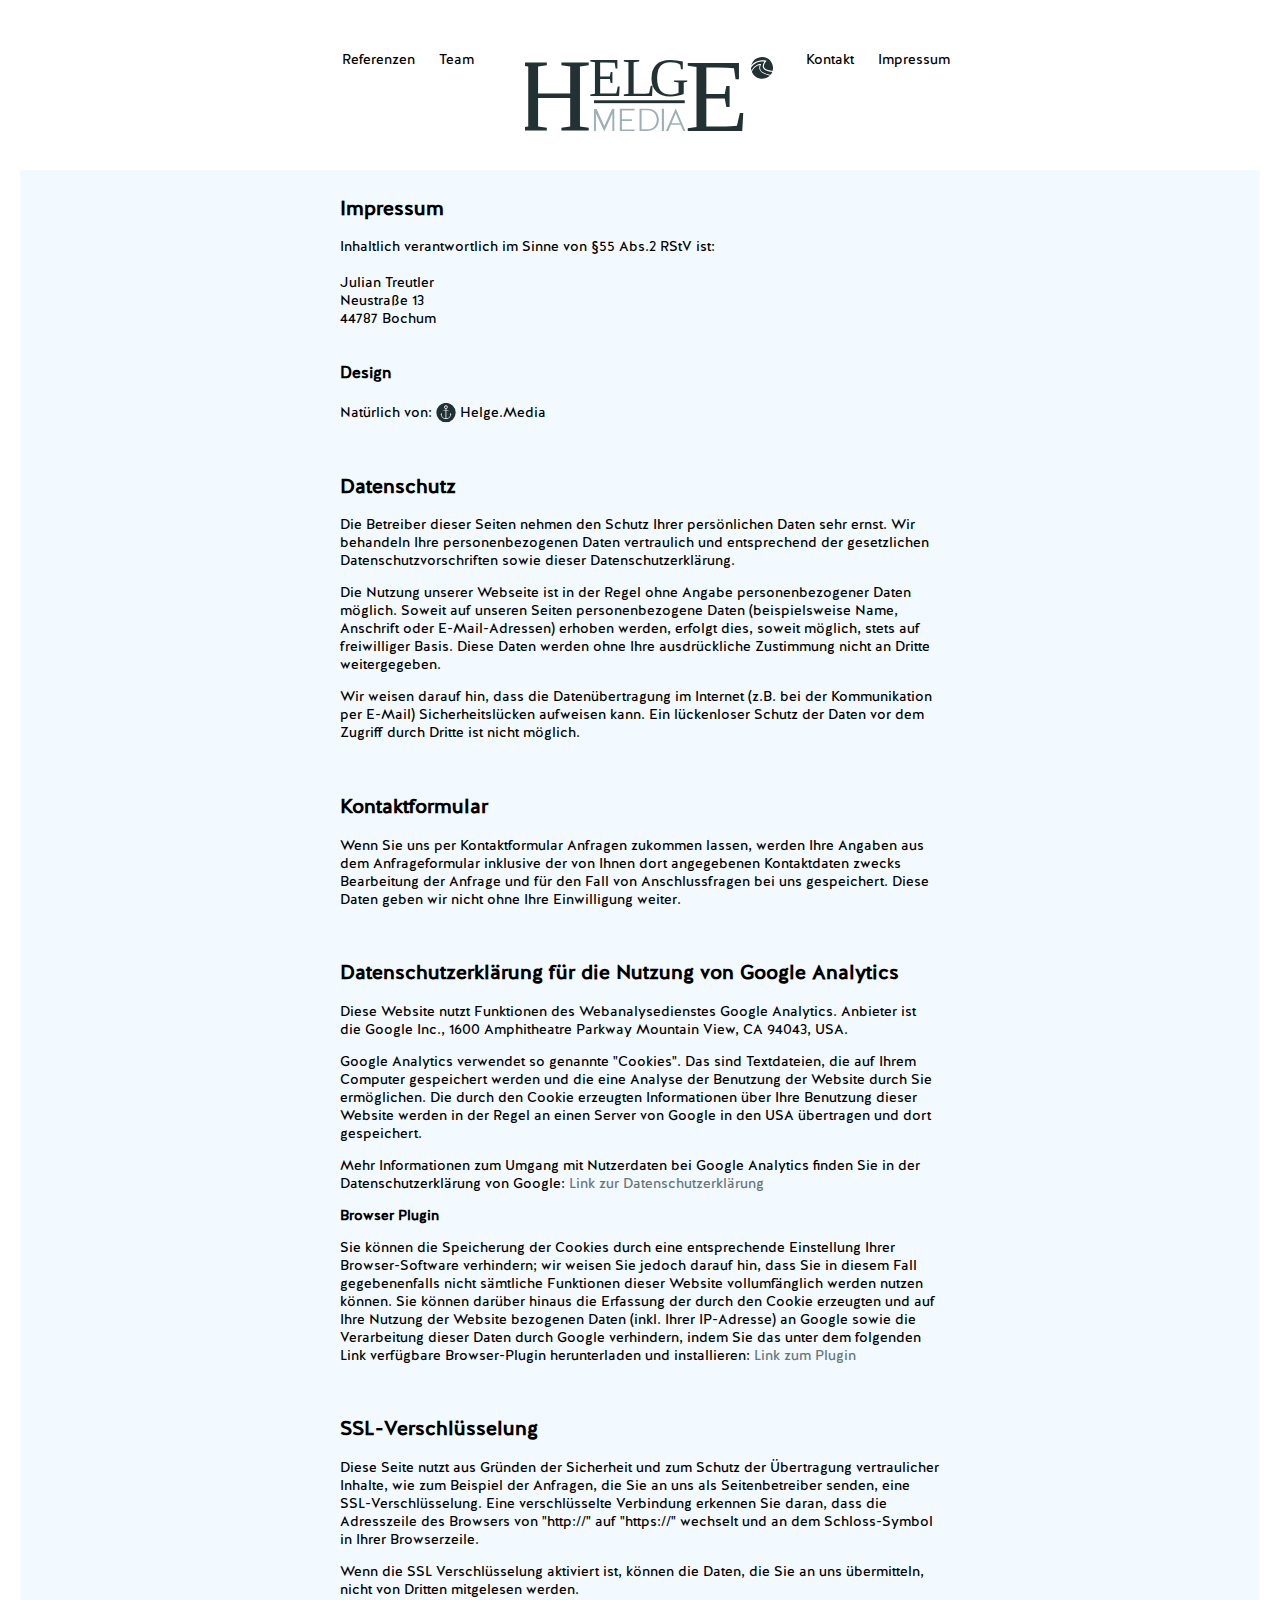
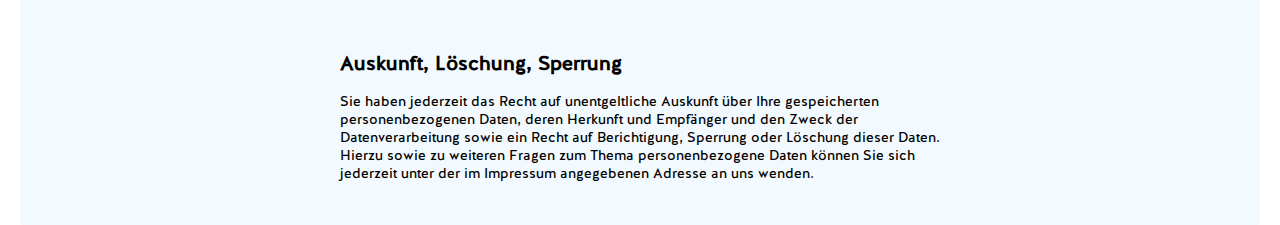
==== Impressum/index.html @ 06ab06ff "Ref Page first draft" ====
<!DOCTYPE html>
<html>

<head>
    <title>Helge.Media / Impressum</title>

    <!-- Favicon Integration -->
    <link rel="apple-touch-icon" sizes="180x180" href="../apple-touch-icon.png">
    <link rel="icon" type="image/png" sizes="32x32" href="../favicon-32x32.png">
    <link rel="icon" type="image/png" sizes="16x16" href="../favicon-16x16.png">
    <link rel="manifest" href="../manifest.json">
    <link rel="mask-icon" href="../safari-pinned-tab.svg" data-color="#5bbad5">
    <meta name="apple-mobile-web-app-title" content="helge.media">
    <meta name="application-name" content="helge.media">
    <meta name="theme-color" content="#ffffff">
    <!-- Stylesheet-->
    <link href="../CSS/style.css" type="text/css" rel="stylesheet">
    <!-- Main Font Integration / HalisGR-Regular for regular text and HalisGR-Medium for menus-->
    <link href="../fonts/HalisGR-Regular/fonts.css" rel="stylesheet">
    <link href="../fonts/HalisGR-Medium/fonts.css" rel="stylesheet">
    <!-- JQuery Integration -->
    <script src="../JS/http_code.jquery.com_jquery-latest.js"></script>
    <!-- Viewport Setup -->
    <meta name="viewport" content="width=device-width, initial-scale=1">
    <!-- Google Analytics Tracking -->
    <script>
        (function (i, s, o, g, r, a, m) {
            i['GoogleAnalyticsObject'] = r;
            i[r] = i[r] || function () {
                    (i[r].q = i[r].q || []).push(arguments)
                };
            i[r].l = 1 * new Date();
            a = s.createElement(o);
            m = s.getElementsByTagName(o)[0];
            a.async = 1;
            a.src = g;
            m.parentNode.insertBefore(a, m)
        })(window, document, 'script', 'https://www.google-analytics.com/analytics.js', 'ga');

        ga('create', 'UA-97916202-1', 'auto');
        ga('send', 'pageview');

    </script>
    <!-- Animation Integration -->
    <link rel="stylesheet" href="../animsition-master/dist/css/animsition.min.css">
    <script src="../animsition-master/dist/js/animsition.min.js"></script>
</head>
<!-- Impressum Page -->
<body>
<script src="../JS/index.js"></script>

<div class="wrapper animsition">
    <div class="logo"><a href="https://helge.media" class="animsition-link"><img src="../images/Logo.svg"></a></div>
    <div class="menu" id="mainmenu">
        <a href="https://helge.media/Referenzen" class="animsition-link">Referenzen</a>
        <a href="https://helge.media/Team" class="animsition-link">Team</a>
        &emsp;&emsp;&emsp;&emsp;&emsp;&emsp;&emsp;&emsp;&emsp;&emsp;&emsp;&emsp;&emsp;&emsp;&emsp;&emsp;&emsp;&emsp;&emsp;
        <a href="https://helge.media/Kontakt" class="animsition-link">Kontakt</a>
        <a href="https://helge.media/Impressum" class="animsition-link">Impressum</a>
    </div>
    <div class="menuresponsive" id="mobilemenu">
        <a href="https://helge.media/Referenzen" class="animsition-link">Referenzen</a><br>
        <a href="https://helge.media/Team" class="animsition-link">Team</a><br>
        <a href="https://helge.media/Kontakt" class="animsition-link">Kontakt</a><br>
        <a href="https://helge.media/Impressum" class="animsition-link">Impressum</a>
    </div>
    <div class="menubutton"><a href="javascript:void(0);" class="icon" id="button1" onclick="respMenu()">&#9776;</a>
    </div>
    <div class="container" id="containerOut">
        <div class="container" id="containerIn">
            <h2>Impressum</h2>
            <p>Inhaltlich verantwortlich im Sinne von §55 Abs.2 RStV ist: <br><br> Julian Treutler<br>Neustraße 13<br>44787
                Bochum</p>
            <br>
            <strong>Design</strong>
            <p>Natürlich von: <a href="https://helge.media"><img src="../images/Marke%20Anker.svg" alt="Marke Anker"
                                                                 id="ankermarke"></a> Helge.Media</p>
            <br>
            <h2>Datenschutz</h2>
            <p>Die Betreiber dieser Seiten nehmen den Schutz Ihrer persönlichen Daten sehr ernst. Wir behandeln Ihre
                personenbezogenen Daten vertraulich und entsprechend der gesetzlichen Datenschutzvorschriften sowie
                dieser Datenschutzerklärung.</p>
            <p>Die Nutzung unserer Webseite ist in der Regel ohne Angabe personenbezogener Daten möglich. Soweit auf
                unseren Seiten personenbezogene Daten (beispielsweise Name, Anschrift oder E-Mail-Adressen) erhoben
                werden, erfolgt dies, soweit möglich, stets auf freiwilliger Basis. Diese Daten werden ohne Ihre
                ausdrückliche Zustimmung nicht an Dritte weitergegeben.</p>
            <p>Wir weisen darauf hin, dass die Datenübertragung im Internet (z.B. bei der Kommunikation per E-Mail)
                Sicherheitslücken aufweisen kann. Ein lückenloser Schutz der Daten vor dem Zugriff durch Dritte ist
                nicht möglich.</p><br/>
            <h2>Kontaktformular</h2>
            <p>Wenn Sie uns per Kontaktformular Anfragen zukommen lassen, werden Ihre Angaben aus dem Anfrageformular
                inklusive der von Ihnen dort angegebenen Kontaktdaten zwecks Bearbeitung der Anfrage und für den Fall
                von Anschlussfragen bei uns gespeichert. Diese Daten geben wir nicht ohne Ihre Einwilligung weiter.</p>
            <br/>
            <h2>Datenschutzerklärung für die Nutzung von Google Analytics</h2>
            <p>Diese Website nutzt Funktionen des Webanalysedienstes Google Analytics. Anbieter ist die Google Inc.,
                1600 Amphitheatre Parkway Mountain View, CA 94043, USA.</p>
            <p>Google Analytics verwendet so genannte "Cookies". Das sind Textdateien, die auf Ihrem Computer
                gespeichert werden und die eine Analyse der Benutzung der Website durch Sie ermöglichen. Die durch den
                Cookie erzeugten Informationen über Ihre Benutzung dieser Website werden in der Regel an einen Server
                von Google in den USA übertragen und dort gespeichert.</p>
            <p>Mehr Informationen zum Umgang mit Nutzerdaten bei Google Analytics finden Sie in der Datenschutzerklärung
                von Google: <a href="https://support.google.com/analytics/answer/6004245?hl=de" target="blank"
                               class="implinks">Link
                    zur Datenschutzerklärung</a>
            </p>
            <p><strong>Browser Plugin</strong></p>
            <p>Sie können die Speicherung der Cookies durch eine entsprechende Einstellung Ihrer Browser-Software
                verhindern; wir weisen Sie jedoch darauf hin, dass Sie in diesem Fall gegebenenfalls nicht sämtliche
                Funktionen dieser Website vollumfänglich werden nutzen können. Sie können darüber hinaus die Erfassung
                der durch den Cookie erzeugten und auf Ihre Nutzung der Website bezogenen Daten (inkl. Ihrer IP-Adresse)
                an Google sowie die Verarbeitung dieser Daten durch Google verhindern, indem Sie das unter dem folgenden
                Link verfügbare Browser-Plugin herunterladen und installieren: <a
                        href="https://tools.google.com/dlpage/gaoptout?hl=de" class="implinks" target="_blank">Link zum
                    Plugin</a>
            </p>
            <br>
            <!-- Erklärung für eventuelle Facebook und Instagram Nutzung
            <h2>Datenschutzerklärung für die Nutzung von Facebook-Plugins (Like-Button)</h2>
            <p>Auf unseren Seiten sind Plugins des sozialen Netzwerks Facebook, Anbieter Facebook Inc., 1 Hacker Way,
                Menlo Park, California 94025, USA, integriert. Die Facebook-Plugins erkennen Sie an dem Facebook-Logo
                oder dem "Like-Button" ("Gefällt mir") auf unserer Seite. Eine Übersicht über die Facebook-Plugins
                finden Sie hier: <a href="http://developers.facebook.com/docs/plugins/">http://developers.facebook.com/docs/plugins/</a>.
            </p>
            <p>Wenn Sie unsere Seiten besuchen, wird über das Plugin eine direkte Verbindung zwischen Ihrem Browser und
                dem Facebook-Server hergestellt. Facebook erhält dadurch die Information, dass Sie mit Ihrer IP-Adresse
                unsere Seite besucht haben. Wenn Sie den Facebook "Like-Button" anklicken während Sie in Ihrem
                Facebook-Account eingeloggt sind, können Sie die Inhalte unserer Seiten auf Ihrem Facebook-Profil
                verlinken. Dadurch kann Facebook den Besuch unserer Seiten Ihrem Benutzerkonto zuordnen. Wir weisen
                darauf hin, dass wir als Anbieter der Seiten keine Kenntnis vom Inhalt der übermittelten Daten sowie
                deren Nutzung durch Facebook erhalten. Weitere Informationen hierzu finden Sie in der
                Datenschutzerklärung von Facebook unter <a href="http://de-de.facebook.com/policy.php">http://de-de.facebook.com/policy.php</a>.
            </p>
            <p>Wenn Sie nicht wünschen, dass Facebook den Besuch unserer Seiten Ihrem Facebook-Nutzerkonto zuordnen
                kann, loggen Sie sich bitte aus Ihrem Facebook-Benutzerkonto aus.</p><br/>
            <h2>Datenschutzerklärung für die Nutzung von Instagram</h2>
            <p>Auf unseren Seiten sind Funktionen des Dienstes Instagram eingebunden. Diese Funktionen werden angeboten
                durch die Instagram Inc., 1601 Willow Road, Menlo Park, CA, 94025, USA integriert. Wenn Sie in Ihrem
                Instagram-Account eingeloggt sind können Sie durch Anklicken des Instagram-Buttons die Inhalte unserer
                Seiten mit Ihrem Instagram-Profil verlinken. Dadurch kann Instagram den Besuch unserer Seiten Ihrem
                Benutzerkonto zuordnen. Wir weisen darauf hin, dass wir als Anbieter der Seiten keine Kenntnis vom
                Inhalt der übermittelten Daten sowie deren Nutzung durch Instagram erhalten.</p>
            <p>Weitere Informationen hierzu finden Sie in der Datenschutzerklärung von Instagram: <a
                    href="http://instagram.com/about/legal/privacy/">http://instagram.com/about/legal/privacy/</a></p>
            <br/>
            -->
            <h2>SSL-Verschlüsselung</h2>
            <p>Diese Seite nutzt aus Gründen der Sicherheit und zum Schutz der Übertragung vertraulicher Inhalte, wie
                zum Beispiel der Anfragen, die Sie an uns als Seitenbetreiber senden, eine SSL-Verschlüsselung. Eine
                verschlüsselte Verbindung erkennen Sie daran, dass die Adresszeile des Browsers von "http://" auf
                "https://" wechselt und an dem Schloss-Symbol in Ihrer Browserzeile.</p>
            <p>Wenn die SSL Verschlüsselung aktiviert ist, können die Daten, die Sie an uns übermitteln, nicht von
                Dritten mitgelesen werden.</p><br/>
            <h2>Auskunft, Löschung, Sperrung</h2>
            <p>Sie haben jederzeit das Recht auf unentgeltliche Auskunft über Ihre gespeicherten personenbezogenen
                Daten, deren Herkunft und Empfänger und den Zweck der Datenverarbeitung sowie ein Recht auf
                Berichtigung, Sperrung oder Löschung dieser Daten. Hierzu sowie zu weiteren Fragen zum Thema
                personenbezogene Daten können Sie sich jederzeit unter der im Impressum angegebenen Adresse an uns
                wenden.</p><br/>
        </div>
    </div>
</div>
</body>
</html>
---- CSS/style.css ----
html {
    background: url(https://helge.media/images/Hintergrund.svg) no-repeat center center fixed;
    -webkit-background-size: cover;
    -moz-background-size: cover;
    -o-background-size: cover;
    background-size: cover;
}

body {
    margin: 0;
    padding: 0;
}

/*
.wrapper {
    display: none;
}
*/

/* Responsive Menu Styling */
#mainmenu {
    position: absolute;
    text-align: center;
    width: 100%;
    left: 50%;
    transform: translateX(-49.5%);
    top: 50px;
}

.menu a {
    color: #000000;
    padding: 10px;
    text-decoration: none;
    font-size: 14px;
    font-family: "HalisGR-Regular", sans-serif;
}

.menu a:hover {
    text-decoration: underline;
}

.menuresponsive {
    display: none;
    position: absolute;
    width: 200px;
    height: auto;
    top: 50px;
    right: 2px;
    background-color: rgba(103, 117, 123, 0.92);
    padding: 20px 10px;
    z-index: 300;
}

.menuresponsive a {
    display: block;
    text-align: left;
    color: #FFFFFF;
    padding: 20px;
    text-decoration: none;
    font-size: 16px;
    font-family: "HalisGR-Regular", sans-serif;
}

/* Button Styling */

.icon {
    display: none;
    position: absolute;
    top: 10px;
    right: 20px;
    color: #000000;
    text-align: center;
    padding: 2px;
    text-decoration: none;
    font-size: 26px;
    font-family: "HalisGR-Regular", sans-serif;
}

/* Media Queries */
@media screen and (max-width: 630px) {
    .menu {
        display: none;
    }

    .icon {
        display: block;
    }

    .icon.responsive {
        color: #67757B;
    }

    .menuresponsive.responsive {
        display: block;
    }

    .menuresponsive.responsive a:hover {
        background-color: #3c474d;
    }
}

/* Logo Styling */
.logo {
    position: absolute;
    left: 50%;
    transform: translateX(-46%);
    margin-top: 55px;
}

.logo img {
    width: 250px;
}

/* Content Container Styling */
#containerOut {
    position: absolute;
    height: auto;
    left: 20px;
    right: 20px;
    top: 170px;
    margin-bottom: 20px;
    background-color: rgba(241, 250, 255, 0.9);
    border-radius: 2px;
}

#containerIn {
    position: relative;
    height: auto;
    max-width: 600px;
    margin: auto;
    padding: 8px;
    font-family: "HalisGR-Regular", sans-serif;
}

#containerIn h2 {
    font-size: 20px;
}

#containerIn p {
    font-size: 14px;
}

/* Impressum Styling */
#ankermarke {
    display: inline;
    width: 20px;
    transform: translateY(28%);
}

.implinks {
    color: #67757B;
    text-decoration: none;
}

/* Referenzen Styling */
#refContainerIn {
    position: relative;
    height: auto;
    max-width: 800px;
    margin: auto;
    padding: 8px;
    font-family: "HalisGR-Regular", sans-serif;
}

.containerRef {
    text-align: center;
}

.referencewrapper {
    float: left;
    width: 100%;
}

.referencewrapper img {
    width: 100%;
    border-radius: 4px;
}

@media (min-width: 630px) {
    .referencewrapper {
        width: 30%;
        margin: 6px;
    }

    #ref1 {
        margin-left: 3%;
    }
}

#refheader {
    font-size: 24px;
    color: #67757B;
    margin-bottom: 20px;
}

/* Team Styling */
#teamheader {
    font-size: 24px;
    color: #67757B;
    margin-bottom: 20px;
}

#friendsheader {
    font-size: 24px;
    color: #67757B;
    margin-bottom: 20px;
}

#teamcontainerIn {
    position: relative;
    height: auto;
    max-width: 800px;
    margin: auto;
    padding: 8px;
    font-family: "HalisGR-Regular", sans-serif;
}

.contentwrapper {
    position: relative;
    float: left;
    width: 100%;
    margin-bottom: 20px;
}

.friendscontentwrapper {
    position: relative;
    float: left;
    width: 100%;
    margin-bottom: 20px;
}

.imgwrapper {
    position: relative;
    display: inline-block;
}

.imgwrapper img {
    width: 100%;
    display: block;
    border-radius: 4px;
}

.magsymbol {
    display: none;
}

.biowrapper {
    display: none;
    color: #FFFFFF;
}

.biowrapper2 {
    display: block;
}

.biowrapper3 {
    display: block;
}

.biowrapper3 a {
    text-decoration: none;
    color: #67757B;
}

.biowrapper a {
    text-decoration: none;
    color: #b5c5cb;
}

.biowrapper2 a {
    text-decoration: none;
    color: #67757B;
}

.email {
    margin: 0;
}

.tel {
    margin: 0;
}

.web {
    margin: 0;
}

.blockerdiv {
    display: block;
    position: absolute;
    top: 0;
    left: 0;
    width: 100%;
    height: 60%;
}

@media (min-width: 630px) {
    .blockerdiv {
        display: none;
    }

    .friendscontentwrapper {
        width: 33%;
    }

    .contentwrapper {
        width: 50%;
    }

    .biowrapper2 {
        display: none;
    }

    .biowrapper {
        background-color: #67757B;
        position: absolute;
        height: 100%;
        width: 100%;
        top: 0;
        z-index: 400;
    }

    .biowrapper3 {
        display: none;
        background-color: #67757B;
        position: absolute;
        box-sizing: border-box;
        height: 100%;
        width: 100%;
        top: 0;
        border-radius: 4px;
        color: #FFFFFF;
        padding-top: 10px;
        z-index: 400;
    }

    .biowrapper3 a {
        text-decoration: none;
        color: #b5c5cb;
    }

    .biowrapper3 p {
        font-size: 14px;
    }

    .biowrapper h3 {
        margin-top: 60px;
    }
    #imgwrap1 {
        margin-right: 6px;
    }
    #imgwrap2 {
        margin-left: 6px;
    }
    #bio1 {
        padding-right: 12px;
        left: 0;
        border-radius: 4px 0 0 4px;
    }

    #bio2 {
        padding-left: 12px;
        right: 0;
        border-radius: 0 4px 4px 0;
    }

    #img1 {
        border-radius: 4px 0 0 4px;
    }

    #img2 {
        border-radius: 0 4px 4px 0;
    }

    .hover {
        display: block;
    }

    .magsymbol {
        display: block;
        position: absolute;
        right: 20px;
        bottom: 10px;
        z-index: 200;
        padding: 2px;
        font-size: 18px;
        color: #67757B;
    }
}

/* Kontakt Styling */
#schreib {
    font-size: 24px;
    color: #67757B;
    margin-bottom: 20px;
}

.containercon {
    text-align: center;
}

.divinner {
    position: relative;
    float: left;
    width: 100%;
}

@media (min-width: 630px) {
    .divinner {
        width: 50%;
    }
}

#contactd {
    font-family: "HalisGR-Regular", sans-serif;
    font-size: 14px;
    margin-top: 32px;
    text-align: left;
}

#contactd a {
    color: #67757B;
    text-decoration: none;
}

#contactf {
    margin-bottom: 20px;
}

#contactf label {
    display: none;
}

.inputs {
    background-color: #67757B;
    color: #FFFFFF;
    outline: none;
    border: 3px solid rgba(204, 204, 204, 0);
    -webkit-transition: 0.5s;
    transition: 0.5s;
}

.inputs:focus {
    border: 3px solid #555555;
}

.shorti {
    width: 100%;
    padding: 10px;
    box-sizing: border-box;
}

#message {
    resize: none;
    width: 100%;
    padding: 10px;
    box-sizing: border-box;
}

.antispam {
    display: none;
}

.fadein {
    display: none;
    position: absolute;
    width: 99.3%;
    top: 350px;
    z-index: 400;
    padding: 2px;
}

#popup2 {
    background-color: #af5962;
    color: white;
}

#popup1 {
    background-color: #69b485;
    color: white;
}

::-webkit-input-placeholder { /* WebKit, Blink, Edge */
    color: #FFFFFF;
}

:-moz-placeholder { /* Mozilla Firefox 4 to 18 */
    color: #FFFFFF;
    opacity: 1;
}

::-moz-placeholder { /* Mozilla Firefox 19+ */
    color: #FFFFFF;
    opacity: 1;
}

:-ms-input-placeholder { /* Internet Explorer 10-11 */
    color: #FFFFFF;
}

#sendbutton {
    width: 100%;
    background-color: #e5c334;
    color: white;
    padding: 14px 20px;
    margin: 8px 0;
    border: none;
    border-radius: 4px;
    cursor: pointer;
    outline: none;
}

#sendbutton:hover {
    background-color: #e6a829;
}
---- fonts/HalisGR-Regular/fonts.css ----
@font-face {
	font-family: 'HalisGR-Regular';
	src: url('../../fonts/HalisGR-Regular/Ahmet Altun - HalisGR-Regular.eot');
	src: local('☺'), url('../../fonts/HalisGR-Regular/Ahmet Altun - HalisGR-Regular.woff') format('woff'), url('../../fonts/HalisGR-Regular/Ahmet Altun - HalisGR-Regular.ttf') format('truetype'), url('../../fonts/HalisGR-Regular/Ahmet Altun - HalisGR-Regular.svg') format('svg');
	font-weight: normal;
	font-style: normal;
}
---- fonts/HalisGR-Medium/fonts.css ----
@font-face {
	font-family: 'HalisGR-Medium';
	src: url('../../fonts/HalisGR-Medium/Ahmet Altun - HalisGR-Medium.eot');
	src: local('☺'), url('../../fonts/HalisGR-Medium/Ahmet Altun - HalisGR-Medium.woff') format('woff'), url('../../fonts/HalisGR-Medium/Ahmet Altun - HalisGR-Medium.ttf') format('truetype'), url('../../fonts/HalisGR-Medium/Ahmet Altun - HalisGR-Medium.svg') format('svg');
	font-weight: normal;
	font-style: normal;
}
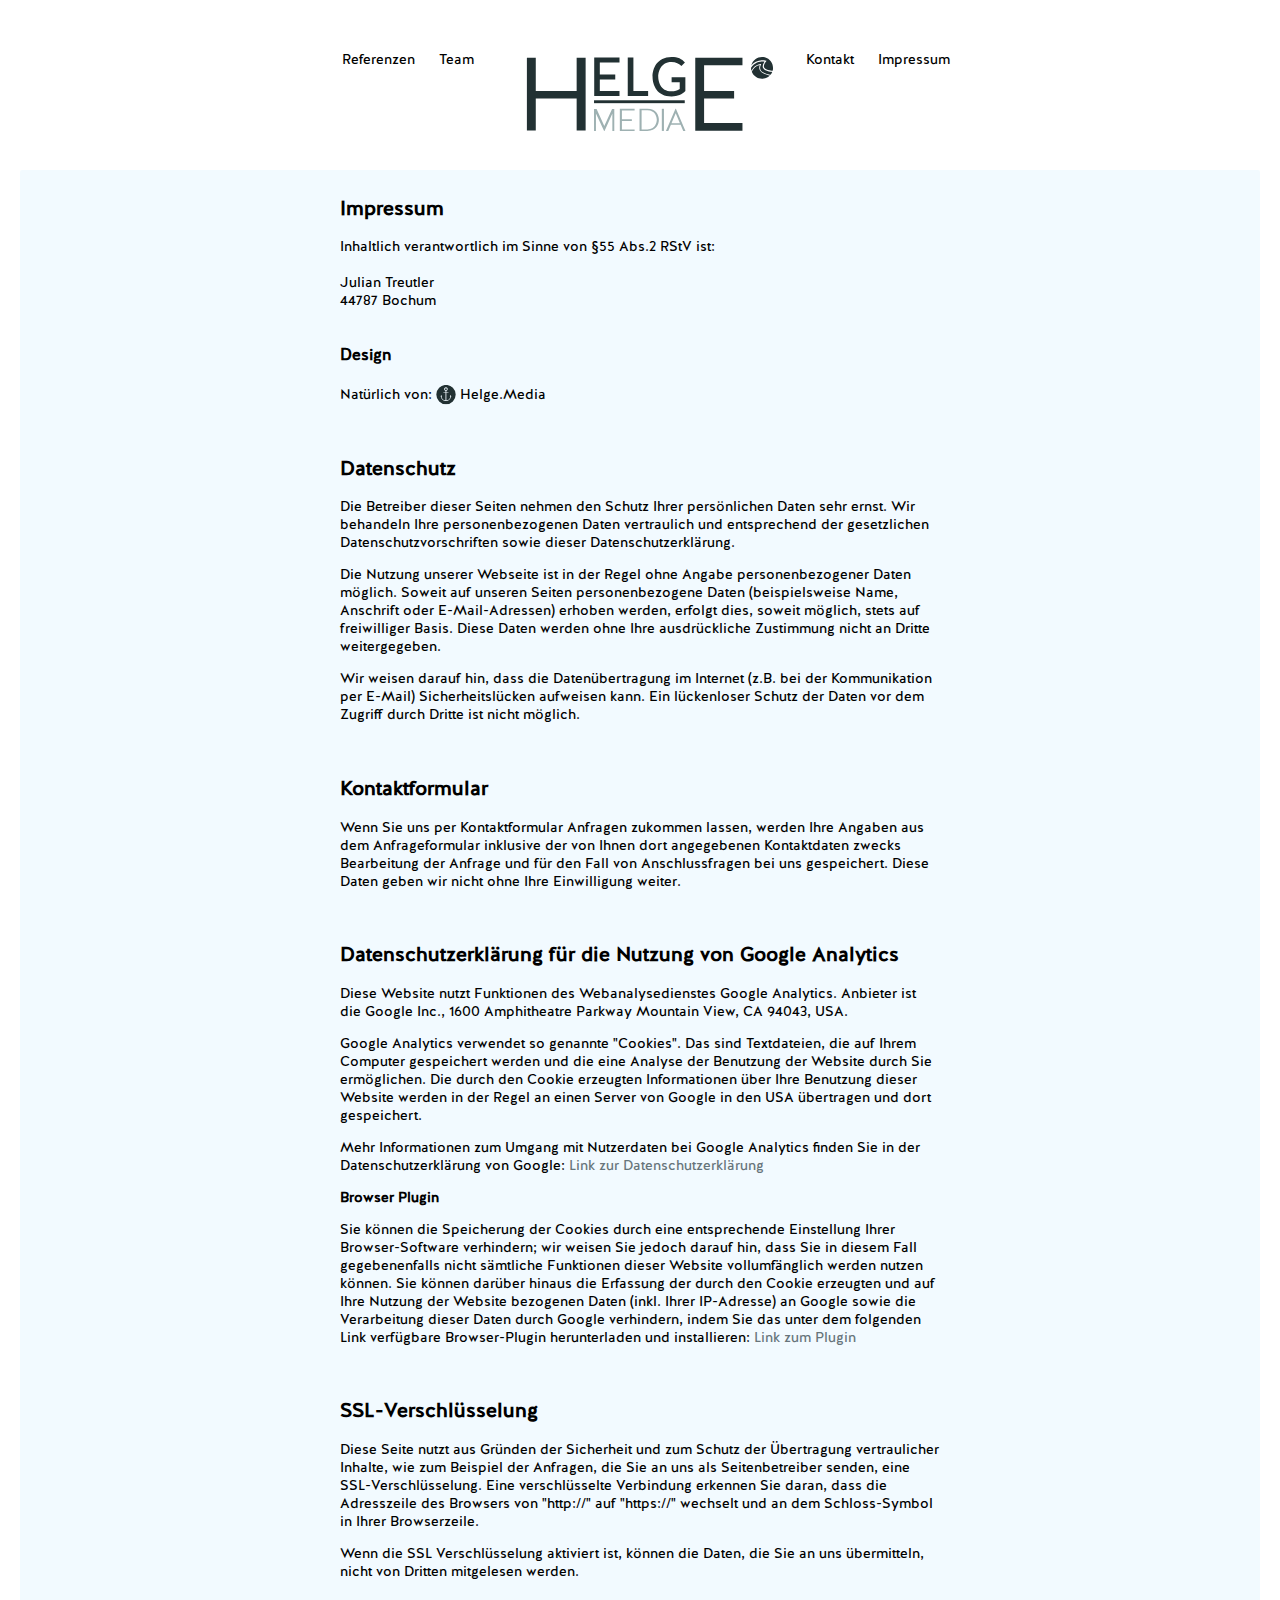
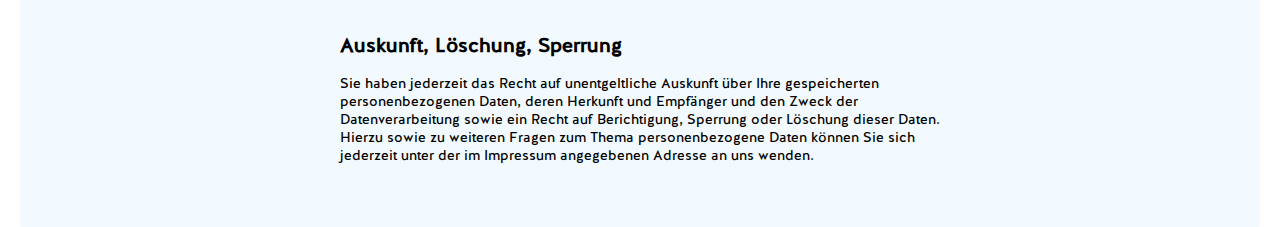
==== commit c24fcffd: "Prettier" ====
--- a/Impressum/index.html
+++ b/Impressum/index.html
@@ -1,121 +1,236 @@
 <!DOCTYPE html>
 <html>
-
-<head>
+  <head>
     <title>Helge.Media / Impressum</title>
 
+    <!-- Meta Tags -->
+    <meta name="author" content="Helge.Media" />
+    <meta name="publisher" content="Helge.Media" />
+    <meta name="copyright" content="Helge.Media" />
+    <meta
+      name="description"
+      content="Webentwicklung und Design in Bochum und Osnabrück."
+    />
+    <meta
+      name="keywords"
+      content="Webentwicklung, Webdesign, Kreativagentur, Webagentur, Bochum, Osnabrück, Ruhrgebiet, Pott"
+    />
+    <meta name="page-topic" content="Medien" />
+    <meta name="page-type" content="Produktinfo" />
+    <meta name="audience" content="Alle" />
+    <meta http-equiv="content-language" content="de" />
+    <meta name="robots" content="index, follow" />
+
     <!-- Favicon Integration -->
-    <link rel="apple-touch-icon" sizes="180x180" href="../apple-touch-icon.png">
-    <link rel="icon" type="image/png" sizes="32x32" href="../favicon-32x32.png">
-    <link rel="icon" type="image/png" sizes="16x16" href="../favicon-16x16.png">
-    <link rel="manifest" href="../manifest.json">
-    <link rel="mask-icon" href="../safari-pinned-tab.svg" data-color="#5bbad5">
-    <meta name="apple-mobile-web-app-title" content="helge.media">
-    <meta name="application-name" content="helge.media">
-    <meta name="theme-color" content="#ffffff">
+    <link
+      rel="apple-touch-icon"
+      sizes="180x180"
+      href="../apple-touch-icon.png"
+    />
+    <link
+      rel="icon"
+      type="image/png"
+      sizes="32x32"
+      href="../favicon-32x32.png"
+    />
+    <link
+      rel="icon"
+      type="image/png"
+      sizes="16x16"
+      href="../favicon-16x16.png"
+    />
+    <link rel="manifest" href="../manifest.json" />
+    <link
+      rel="mask-icon"
+      href="../safari-pinned-tab.svg"
+      data-color="#5bbad5"
+    />
+    <meta name="apple-mobile-web-app-title" content="helge.media" />
+    <meta name="application-name" content="helge.media" />
+    <meta name="theme-color" content="#ffffff" />
     <!-- Stylesheet-->
-    <link href="../CSS/style.css" type="text/css" rel="stylesheet">
+    <link href="../CSS/style.css" type="text/css" rel="stylesheet" />
     <!-- Main Font Integration / HalisGR-Regular for regular text and HalisGR-Medium for menus-->
-    <link href="../fonts/HalisGR-Regular/fonts.css" rel="stylesheet">
-    <link href="../fonts/HalisGR-Medium/fonts.css" rel="stylesheet">
+    <link href="../fonts/HalisGR-Regular/fonts.css" rel="stylesheet" />
+    <link href="../fonts/HalisGR-Medium/fonts.css" rel="stylesheet" />
     <!-- JQuery Integration -->
     <script src="../JS/http_code.jquery.com_jquery-latest.js"></script>
     <!-- Viewport Setup -->
-    <meta name="viewport" content="width=device-width, initial-scale=1">
+    <meta name="viewport" content="width=device-width, initial-scale=1" />
     <!-- Google Analytics Tracking -->
     <script>
-        (function (i, s, o, g, r, a, m) {
-            i['GoogleAnalyticsObject'] = r;
-            i[r] = i[r] || function () {
-                    (i[r].q = i[r].q || []).push(arguments)
-                };
-            i[r].l = 1 * new Date();
-            a = s.createElement(o);
-            m = s.getElementsByTagName(o)[0];
-            a.async = 1;
-            a.src = g;
-            m.parentNode.insertBefore(a, m)
-        })(window, document, 'script', 'https://www.google-analytics.com/analytics.js', 'ga');
-
-        ga('create', 'UA-97916202-1', 'auto');
-        ga('send', 'pageview');
-
+      (function(i, s, o, g, r, a, m) {
+        i["GoogleAnalyticsObject"] = r;
+        i[r] =
+          i[r] ||
+          function() {
+            (i[r].q = i[r].q || []).push(arguments);
+          };
+        i[r].l = 1 * new Date();
+        a = s.createElement(o);
+        m = s.getElementsByTagName(o)[0];
+        a.async = 1;
+        a.src = g;
+        m.parentNode.insertBefore(a, m);
+      })(
+        window,
+        document,
+        "script",
+        "https://www.google-analytics.com/analytics.js",
+        "ga"
+      );
+
+      ga("create", "UA-97916202-1", "auto");
+      ga("send", "pageview");
     </script>
     <!-- Animation Integration -->
-    <link rel="stylesheet" href="../animsition-master/dist/css/animsition.min.css">
+    <link
+      rel="stylesheet"
+      href="../animsition-master/dist/css/animsition.min.css"
+    />
     <script src="../animsition-master/dist/js/animsition.min.js"></script>
-</head>
-<!-- Impressum Page -->
-<body>
-<script src="../JS/index.js"></script>
-
-<div class="wrapper animsition">
-    <div class="logo"><a href="https://helge.media" class="animsition-link"><img src="../images/Logo.svg"></a></div>
-    <div class="menu" id="mainmenu">
-        <a href="https://helge.media/Referenzen" class="animsition-link">Referenzen</a>
+  </head>
+  <!-- Impressum Page -->
+
+  <body>
+    <script src="../JS/index.js"></script>
+
+    <div class="wrapper animsition">
+      <div class="logo">
+        <a href="https://helge.media" class="animsition-link"
+          ><img src="../images/Logo.svg"
+        /></a>
+      </div>
+      <div class="menu" id="mainmenu">
+        <a href="https://helge.media/Referenzen" class="animsition-link"
+          >Referenzen</a
+        >
         <a href="https://helge.media/Team" class="animsition-link">Team</a>
         &emsp;&emsp;&emsp;&emsp;&emsp;&emsp;&emsp;&emsp;&emsp;&emsp;&emsp;&emsp;&emsp;&emsp;&emsp;&emsp;&emsp;&emsp;&emsp;
-        <a href="https://helge.media/Kontakt" class="animsition-link">Kontakt</a>
-        <a href="https://helge.media/Impressum" class="animsition-link">Impressum</a>
-    </div>
-    <div class="menuresponsive" id="mobilemenu">
-        <a href="https://helge.media/Referenzen" class="animsition-link">Referenzen</a><br>
-        <a href="https://helge.media/Team" class="animsition-link">Team</a><br>
-        <a href="https://helge.media/Kontakt" class="animsition-link">Kontakt</a><br>
-        <a href="https://helge.media/Impressum" class="animsition-link">Impressum</a>
-    </div>
-    <div class="menubutton"><a href="javascript:void(0);" class="icon" id="button1" onclick="respMenu()">&#9776;</a>
-    </div>
-    <div class="container" id="containerOut">
+        <a href="https://helge.media/Kontakt" class="animsition-link"
+          >Kontakt</a
+        >
+        <a href="https://helge.media/Impressum" class="animsition-link"
+          >Impressum</a
+        >
+      </div>
+      <div class="menuresponsive" id="mobilemenu">
+        <a href="https://helge.media/Referenzen" class="animsition-link"
+          >Referenzen</a
+        ><br />
+        <a href="https://helge.media/Team" class="animsition-link">Team</a
+        ><br />
+        <a href="https://helge.media/Kontakt" class="animsition-link">Kontakt</a
+        ><br />
+        <a href="https://helge.media/Impressum" class="animsition-link"
+          >Impressum</a
+        >
+      </div>
+      <div class="menubutton">
+        <a
+          href="javascript:void(0);"
+          class="icon"
+          id="button1"
+          onclick="respMenu()"
+          >&#9776;</a
+        >
+      </div>
+      <div class="container" id="containerOut">
         <div class="container" id="containerIn">
-            <h2>Impressum</h2>
-            <p>Inhaltlich verantwortlich im Sinne von §55 Abs.2 RStV ist: <br><br> Julian Treutler<br>Neustraße 13<br>44787
-                Bochum</p>
-            <br>
-            <strong>Design</strong>
-            <p>Natürlich von: <a href="https://helge.media"><img src="../images/Marke%20Anker.svg" alt="Marke Anker"
-                                                                 id="ankermarke"></a> Helge.Media</p>
-            <br>
-            <h2>Datenschutz</h2>
-            <p>Die Betreiber dieser Seiten nehmen den Schutz Ihrer persönlichen Daten sehr ernst. Wir behandeln Ihre
-                personenbezogenen Daten vertraulich und entsprechend der gesetzlichen Datenschutzvorschriften sowie
-                dieser Datenschutzerklärung.</p>
-            <p>Die Nutzung unserer Webseite ist in der Regel ohne Angabe personenbezogener Daten möglich. Soweit auf
-                unseren Seiten personenbezogene Daten (beispielsweise Name, Anschrift oder E-Mail-Adressen) erhoben
-                werden, erfolgt dies, soweit möglich, stets auf freiwilliger Basis. Diese Daten werden ohne Ihre
-                ausdrückliche Zustimmung nicht an Dritte weitergegeben.</p>
-            <p>Wir weisen darauf hin, dass die Datenübertragung im Internet (z.B. bei der Kommunikation per E-Mail)
-                Sicherheitslücken aufweisen kann. Ein lückenloser Schutz der Daten vor dem Zugriff durch Dritte ist
-                nicht möglich.</p><br/>
-            <h2>Kontaktformular</h2>
-            <p>Wenn Sie uns per Kontaktformular Anfragen zukommen lassen, werden Ihre Angaben aus dem Anfrageformular
-                inklusive der von Ihnen dort angegebenen Kontaktdaten zwecks Bearbeitung der Anfrage und für den Fall
-                von Anschlussfragen bei uns gespeichert. Diese Daten geben wir nicht ohne Ihre Einwilligung weiter.</p>
-            <br/>
-            <h2>Datenschutzerklärung für die Nutzung von Google Analytics</h2>
-            <p>Diese Website nutzt Funktionen des Webanalysedienstes Google Analytics. Anbieter ist die Google Inc.,
-                1600 Amphitheatre Parkway Mountain View, CA 94043, USA.</p>
-            <p>Google Analytics verwendet so genannte "Cookies". Das sind Textdateien, die auf Ihrem Computer
-                gespeichert werden und die eine Analyse der Benutzung der Website durch Sie ermöglichen. Die durch den
-                Cookie erzeugten Informationen über Ihre Benutzung dieser Website werden in der Regel an einen Server
-                von Google in den USA übertragen und dort gespeichert.</p>
-            <p>Mehr Informationen zum Umgang mit Nutzerdaten bei Google Analytics finden Sie in der Datenschutzerklärung
-                von Google: <a href="https://support.google.com/analytics/answer/6004245?hl=de" target="blank"
-                               class="implinks">Link
-                    zur Datenschutzerklärung</a>
-            </p>
-            <p><strong>Browser Plugin</strong></p>
-            <p>Sie können die Speicherung der Cookies durch eine entsprechende Einstellung Ihrer Browser-Software
-                verhindern; wir weisen Sie jedoch darauf hin, dass Sie in diesem Fall gegebenenfalls nicht sämtliche
-                Funktionen dieser Website vollumfänglich werden nutzen können. Sie können darüber hinaus die Erfassung
-                der durch den Cookie erzeugten und auf Ihre Nutzung der Website bezogenen Daten (inkl. Ihrer IP-Adresse)
-                an Google sowie die Verarbeitung dieser Daten durch Google verhindern, indem Sie das unter dem folgenden
-                Link verfügbare Browser-Plugin herunterladen und installieren: <a
-                        href="https://tools.google.com/dlpage/gaoptout?hl=de" class="implinks" target="_blank">Link zum
-                    Plugin</a>
-            </p>
-            <br>
-            <!-- Erklärung für eventuelle Facebook und Instagram Nutzung
+          <h2>Impressum</h2>
+          <p>
+            Inhaltlich verantwortlich im Sinne von §55 Abs.2 RStV ist:
+            <br /><br />
+            Julian Treutler<br />44787 Bochum
+          </p>
+          <br />
+          <strong>Design</strong>
+          <p>
+            Natürlich von:
+            <a href="https://helge.media"
+              ><img
+                src="../images/Marke%20Anker.svg"
+                alt="Marke Anker"
+                id="ankermarke"
+            /></a>
+            Helge.Media
+          </p>
+          <br />
+          <h2>Datenschutz</h2>
+          <p>
+            Die Betreiber dieser Seiten nehmen den Schutz Ihrer persönlichen
+            Daten sehr ernst. Wir behandeln Ihre personenbezogenen Daten
+            vertraulich und entsprechend der gesetzlichen
+            Datenschutzvorschriften sowie dieser Datenschutzerklärung.
+          </p>
+          <p>
+            Die Nutzung unserer Webseite ist in der Regel ohne Angabe
+            personenbezogener Daten möglich. Soweit auf unseren Seiten
+            personenbezogene Daten (beispielsweise Name, Anschrift oder
+            E-Mail-Adressen) erhoben werden, erfolgt dies, soweit möglich, stets
+            auf freiwilliger Basis. Diese Daten werden ohne Ihre ausdrückliche
+            Zustimmung nicht an Dritte weitergegeben.
+          </p>
+          <p>
+            Wir weisen darauf hin, dass die Datenübertragung im Internet (z.B.
+            bei der Kommunikation per E-Mail) Sicherheitslücken aufweisen kann.
+            Ein lückenloser Schutz der Daten vor dem Zugriff durch Dritte ist
+            nicht möglich.
+          </p>
+          <br />
+          <h2>Kontaktformular</h2>
+          <p>
+            Wenn Sie uns per Kontaktformular Anfragen zukommen lassen, werden
+            Ihre Angaben aus dem Anfrageformular inklusive der von Ihnen dort
+            angegebenen Kontaktdaten zwecks Bearbeitung der Anfrage und für den
+            Fall von Anschlussfragen bei uns gespeichert. Diese Daten geben wir
+            nicht ohne Ihre Einwilligung weiter.
+          </p>
+          <br />
+          <h2>Datenschutzerklärung für die Nutzung von Google Analytics</h2>
+          <p>
+            Diese Website nutzt Funktionen des Webanalysedienstes Google
+            Analytics. Anbieter ist die Google Inc., 1600 Amphitheatre Parkway
+            Mountain View, CA 94043, USA.
+          </p>
+          <p>
+            Google Analytics verwendet so genannte "Cookies". Das sind
+            Textdateien, die auf Ihrem Computer gespeichert werden und die eine
+            Analyse der Benutzung der Website durch Sie ermöglichen. Die durch
+            den Cookie erzeugten Informationen über Ihre Benutzung dieser
+            Website werden in der Regel an einen Server von Google in den USA
+            übertragen und dort gespeichert.
+          </p>
+          <p>
+            Mehr Informationen zum Umgang mit Nutzerdaten bei Google Analytics
+            finden Sie in der Datenschutzerklärung von Google:
+            <a
+              href="https://support.google.com/analytics/answer/6004245?hl=de"
+              target="blank"
+              class="implinks"
+              >Link zur Datenschutzerklärung</a
+            >
+          </p>
+          <p><strong>Browser Plugin</strong></p>
+          <p>
+            Sie können die Speicherung der Cookies durch eine entsprechende
+            Einstellung Ihrer Browser-Software verhindern; wir weisen Sie jedoch
+            darauf hin, dass Sie in diesem Fall gegebenenfalls nicht sämtliche
+            Funktionen dieser Website vollumfänglich werden nutzen können. Sie
+            können darüber hinaus die Erfassung der durch den Cookie erzeugten
+            und auf Ihre Nutzung der Website bezogenen Daten (inkl. Ihrer
+            IP-Adresse) an Google sowie die Verarbeitung dieser Daten durch
+            Google verhindern, indem Sie das unter dem folgenden Link verfügbare
+            Browser-Plugin herunterladen und installieren:
+            <a
+              href="https://tools.google.com/dlpage/gaoptout?hl=de"
+              class="implinks"
+              target="_blank"
+              >Link zum Plugin</a
+            >
+          </p>
+          <br />
+          <!-- Erklärung für eventuelle Facebook und Instagram Nutzung
             <h2>Datenschutzerklärung für die Nutzung von Facebook-Plugins (Like-Button)</h2>
             <p>Auf unseren Seiten sind Plugins des sozialen Netzwerks Facebook, Anbieter Facebook Inc., 1 Hacker Way,
                 Menlo Park, California 94025, USA, integriert. Die Facebook-Plugins erkennen Sie an dem Facebook-Logo
@@ -144,21 +259,32 @@
                     href="http://instagram.com/about/legal/privacy/">http://instagram.com/about/legal/privacy/</a></p>
             <br/>
             -->
-            <h2>SSL-Verschlüsselung</h2>
-            <p>Diese Seite nutzt aus Gründen der Sicherheit und zum Schutz der Übertragung vertraulicher Inhalte, wie
-                zum Beispiel der Anfragen, die Sie an uns als Seitenbetreiber senden, eine SSL-Verschlüsselung. Eine
-                verschlüsselte Verbindung erkennen Sie daran, dass die Adresszeile des Browsers von "http://" auf
-                "https://" wechselt und an dem Schloss-Symbol in Ihrer Browserzeile.</p>
-            <p>Wenn die SSL Verschlüsselung aktiviert ist, können die Daten, die Sie an uns übermitteln, nicht von
-                Dritten mitgelesen werden.</p><br/>
-            <h2>Auskunft, Löschung, Sperrung</h2>
-            <p>Sie haben jederzeit das Recht auf unentgeltliche Auskunft über Ihre gespeicherten personenbezogenen
-                Daten, deren Herkunft und Empfänger und den Zweck der Datenverarbeitung sowie ein Recht auf
-                Berichtigung, Sperrung oder Löschung dieser Daten. Hierzu sowie zu weiteren Fragen zum Thema
-                personenbezogene Daten können Sie sich jederzeit unter der im Impressum angegebenen Adresse an uns
-                wenden.</p><br/>
+          <h2>SSL-Verschlüsselung</h2>
+          <p>
+            Diese Seite nutzt aus Gründen der Sicherheit und zum Schutz der
+            Übertragung vertraulicher Inhalte, wie zum Beispiel der Anfragen,
+            die Sie an uns als Seitenbetreiber senden, eine SSL-Verschlüsselung.
+            Eine verschlüsselte Verbindung erkennen Sie daran, dass die
+            Adresszeile des Browsers von "http://" auf "https://" wechselt und
+            an dem Schloss-Symbol in Ihrer Browserzeile.
+          </p>
+          <p>
+            Wenn die SSL Verschlüsselung aktiviert ist, können die Daten, die
+            Sie an uns übermitteln, nicht von Dritten mitgelesen werden.
+          </p>
+          <br />
+          <h2>Auskunft, Löschung, Sperrung</h2>
+          <p>
+            Sie haben jederzeit das Recht auf unentgeltliche Auskunft über Ihre
+            gespeicherten personenbezogenen Daten, deren Herkunft und Empfänger
+            und den Zweck der Datenverarbeitung sowie ein Recht auf
+            Berichtigung, Sperrung oder Löschung dieser Daten. Hierzu sowie zu
+            weiteren Fragen zum Thema personenbezogene Daten können Sie sich
+            jederzeit unter der im Impressum angegebenen Adresse an uns wenden.
+          </p>
+          <br />
         </div>
+      </div>
     </div>
-</div>
-</body>
-</html>+  </body>
+</html>
--- a/CSS/style.css
+++ b/CSS/style.css
@@ -1,14 +1,16 @@
 html {
-    background: url(https://helge.media/images/Hintergrund.svg) no-repeat center center fixed;
-    -webkit-background-size: cover;
-    -moz-background-size: cover;
-    -o-background-size: cover;
-    background-size: cover;
+  background: url(https://helge.media/images/Hintergrund.svg) no-repeat center
+    center fixed;
+  -webkit-background-size: cover;
+  -moz-background-size: cover;
+  -o-background-size: cover;
+  background-size: cover;
+  height: 100%;
 }
 
 body {
-    margin: 0;
-    padding: 0;
+  margin: 0;
+  padding: 0;
 }
 
 /*
@@ -18,497 +20,588 @@
 */
 
 /* Responsive Menu Styling */
+
 #mainmenu {
+  position: absolute;
+  text-align: center;
+  width: 100%;
+  left: 50%;
+  transform: translateX(-49.5%);
+  top: 50px;
+}
+
+.menu a {
+  color: #000000;
+  padding: 10px;
+  text-decoration: none;
+  font-size: 14px;
+  font-family: "HalisGR-Regular", sans-serif;
+}
+
+.menu a:hover {
+  text-decoration: underline;
+}
+
+.menuresponsive {
+  display: none;
+  position: absolute;
+  width: 200px;
+  height: auto;
+  top: 50px;
+  right: 2px;
+  background-color: rgb(103, 117, 123);
+  background-color: rgba(103, 117, 123, 0.92);
+  padding: 20px 10px;
+  z-index: 1000;
+}
+
+.menuresponsive a {
+  display: block;
+  text-align: left;
+  color: #ffffff;
+  padding: 20px;
+  text-decoration: none;
+  font-size: 16px;
+  font-family: "HalisGR-Regular", sans-serif;
+}
+
+/* Button Styling */
+
+.icon {
+  display: none;
+  position: absolute;
+  top: 10px;
+  right: 20px;
+  color: #000000;
+  text-align: center;
+  padding: 2px;
+  text-decoration: none;
+  font-size: 26px;
+  font-family: "HalisGR-Regular", sans-serif;
+}
+
+/* Media Queries */
+
+@media screen and (max-width: 750px) {
+  .menu {
+    display: none;
+  }
+  .icon {
+    display: block;
+  }
+  .icon.responsive {
+    color: #67757b;
+  }
+  .menuresponsive.responsive {
+    display: block;
+  }
+  .menuresponsive.responsive a:hover {
+    background-color: #3c474d;
+  }
+}
+
+/* Logo Styling */
+
+.logo {
+  position: absolute;
+  left: 50%;
+  transform: translateX(-46%);
+  margin-top: 55px;
+}
+
+.logo img {
+  width: 250px;
+}
+
+/* Content Container Styling */
+
+#containerOut {
+  position: absolute;
+  height: auto;
+  left: 20px;
+  right: 20px;
+  top: 170px;
+  padding-bottom: 20px;
+  margin-bottom: 20px;
+  background-color: rgb(241, 250, 255);
+  background-color: rgba(241, 250, 255, 0.9);
+  border-radius: 2px;
+}
+
+#containerIn {
+  position: relative;
+  height: auto;
+  max-width: 600px;
+  margin: auto;
+  padding: 8px;
+  font-family: "HalisGR-Regular", sans-serif;
+}
+
+#containerIn h2 {
+  font-size: 20px;
+}
+
+#containerIn p {
+  font-size: 14px;
+}
+
+/* Impressum Styling */
+
+#ankermarke {
+  display: inline;
+  width: 20px;
+  transform: translateY(28%);
+}
+
+.implinks {
+  color: #67757b;
+  text-decoration: none;
+}
+
+.reflinks {
+  color: #b5c5cb;
+  text-decoration: none;
+}
+
+/* Referenzen Styling */
+
+#refContainerIn {
+  position: relative;
+  height: auto;
+  max-width: 800px;
+  margin: auto;
+  padding: 8px;
+  font-family: "HalisGR-Regular", sans-serif;
+}
+
+.containerRef {
+  text-align: center;
+}
+
+.referencewrapper {
+  position: relative;
+  float: left;
+  width: 100%;
+}
+
+.referencewrapper img {
+  width: 100%;
+  border-radius: 4px;
+}
+
+.refdisplay {
+  display: none;
+  position: fixed;
+  top: 10%;
+  left: 5%;
+  right: 5%;
+  bottom: 5%;
+  background-color: rgb(103, 117, 123);
+  background-color: rgba(103, 117, 123, 0.92);
+  z-index: 500;
+  overflow-y: scroll;
+  -webkit-overflow-scrolling: touch;
+}
+
+.refimagecontainer {
+  float: left;
+  width: 100%;
+  box-sizing: border-box;
+  padding: 20px 10px 10px 10px;
+  z-index: 300;
+}
+
+.refimagecontainer img {
+  width: 90%;
+  margin: auto;
+}
+
+.reftextcontainer {
+  box-sizing: border-box;
+  padding: 4px;
+  float: left;
+  width: 100%;
+  height: 70%;
+  color: white;
+  margin-bottom: 20px;
+}
+
+.refblockerdiv {
+  display: block;
+  position: absolute;
+  top: 0;
+  left: 0;
+  width: 100%;
+  height: 100%;
+  z-index: 400;
+}
+
+@media (min-width: 750px) {
+  .refblockerdiv {
+    display: none;
+  }
+  .referencewrapper {
+    width: 30%;
+    margin: 6px;
+  }
+  #ref1 {
+    margin-left: 3%;
+  }
+  .refimagecontainer {
+    float: left;
+    width: 50%;
+    box-sizing: border-box;
+    padding: 20px;
+  }
+  .refimagecontainer img {
+    width: 90%;
+    margin: auto;
+  }
+  .reftextcontainer {
+    box-sizing: border-box;
+    float: left;
+    width: 50%;
+    height: 100%;
+    padding: 4px 20px 4px 4px;
+    color: white;
+    overflow: scroll;
+    -webkit-overflow-scrolling: touch;
+  }
+  .refdisplay {
     position: absolute;
-    text-align: center;
+    top: -5%;
+    left: -1%;
+    right: -1%;
+    bottom: -225px;
+  }
+}
+
+#refheader {
+  font-size: 24px;
+  color: #67757b;
+  margin-bottom: 20px;
+}
+
+/* Team Styling */
+
+#teamheader {
+  font-size: 24px;
+  color: #67757b;
+  margin-bottom: 20px;
+}
+
+#friendsheader {
+  font-size: 24px;
+  color: #67757b;
+  margin-bottom: 20px;
+}
+
+#teamcontainerIn {
+  position: relative;
+  height: auto;
+  max-width: 800px;
+  margin: auto;
+  padding: 8px;
+  font-family: "HalisGR-Regular", sans-serif;
+}
+
+.contentwrapper {
+  position: relative;
+  float: left;
+  width: 100%;
+  margin-bottom: 20px;
+}
+
+.friendscontentwrapper {
+  position: relative;
+  float: left;
+  width: 100%;
+  margin-bottom: 20px;
+}
+
+.imgwrapper {
+  position: relative;
+  display: inline-block;
+}
+
+.imgwrapper img {
+  width: 100%;
+  display: block;
+  border-radius: 4px;
+}
+
+.magsymbol {
+  display: none;
+}
+
+.biowrapper {
+  display: none;
+  color: #ffffff;
+}
+
+.biowrapper2 {
+  display: block;
+}
+
+.biowrapper3 {
+  display: block;
+}
+
+.biowrapper3 a {
+  text-decoration: none;
+  color: #67757b;
+}
+
+.biowrapper a {
+  text-decoration: none;
+  color: #b5c5cb;
+}
+
+.biowrapper2 a {
+  text-decoration: none;
+  color: #67757b;
+}
+
+.email {
+  margin: 0;
+}
+
+.tel {
+  margin: 0;
+}
+
+.web {
+  margin: 0;
+}
+
+.blockerdiv {
+  display: block;
+  position: absolute;
+  top: 0;
+  left: 0;
+  width: 100%;
+  height: 60%;
+}
+
+@media (min-width: 750px) {
+  .blockerdiv {
+    display: none;
+  }
+  .friendscontentwrapper {
+    width: 33%;
+  }
+  .contentwrapper {
+    width: 50%;
+  }
+  .biowrapper2 {
+    display: none;
+  }
+  .biowrapper {
+    background-color: #67757b;
+    position: absolute;
+    height: 100%;
     width: 100%;
-    left: 50%;
-    transform: translateX(-49.5%);
-    top: 50px;
-}
-
-.menu a {
-    color: #000000;
-    padding: 10px;
-    text-decoration: none;
-    font-size: 14px;
-    font-family: "HalisGR-Regular", sans-serif;
-}
-
-.menu a:hover {
-    text-decoration: underline;
-}
-
-.menuresponsive {
+    top: 0;
+    z-index: 400;
+  }
+  .biowrapper3 {
     display: none;
+    background-color: #67757b;
     position: absolute;
-    width: 200px;
-    height: auto;
-    top: 50px;
-    right: 2px;
-    background-color: rgba(103, 117, 123, 0.92);
-    padding: 20px 10px;
-    z-index: 300;
-}
-
-.menuresponsive a {
-    display: block;
-    text-align: left;
-    color: #FFFFFF;
-    padding: 20px;
-    text-decoration: none;
-    font-size: 16px;
-    font-family: "HalisGR-Regular", sans-serif;
-}
-
-/* Button Styling */
-
-.icon {
-    display: none;
-    position: absolute;
-    top: 10px;
-    right: 20px;
-    color: #000000;
-    text-align: center;
-    padding: 2px;
-    text-decoration: none;
-    font-size: 26px;
-    font-family: "HalisGR-Regular", sans-serif;
-}
-
-/* Media Queries */
-@media screen and (max-width: 630px) {
-    .menu {
-        display: none;
-    }
-
-    .icon {
-        display: block;
-    }
-
-    .icon.responsive {
-        color: #67757B;
-    }
-
-    .menuresponsive.responsive {
-        display: block;
-    }
-
-    .menuresponsive.responsive a:hover {
-        background-color: #3c474d;
-    }
-}
-
-/* Logo Styling */
-.logo {
-    position: absolute;
-    left: 50%;
-    transform: translateX(-46%);
-    margin-top: 55px;
-}
-
-.logo img {
-    width: 250px;
-}
-
-/* Content Container Styling */
-#containerOut {
-    position: absolute;
-    height: auto;
-    left: 20px;
-    right: 20px;
-    top: 170px;
-    margin-bottom: 20px;
-    background-color: rgba(241, 250, 255, 0.9);
-    border-radius: 2px;
-}
-
-#containerIn {
-    position: relative;
-    height: auto;
-    max-width: 600px;
-    margin: auto;
-    padding: 8px;
-    font-family: "HalisGR-Regular", sans-serif;
-}
-
-#containerIn h2 {
-    font-size: 20px;
-}
-
-#containerIn p {
-    font-size: 14px;
-}
-
-/* Impressum Styling */
-#ankermarke {
-    display: inline;
-    width: 20px;
-    transform: translateY(28%);
-}
-
-.implinks {
-    color: #67757B;
-    text-decoration: none;
-}
-
-/* Referenzen Styling */
-#refContainerIn {
-    position: relative;
-    height: auto;
-    max-width: 800px;
-    margin: auto;
-    padding: 8px;
-    font-family: "HalisGR-Regular", sans-serif;
-}
-
-.containerRef {
-    text-align: center;
-}
-
-.referencewrapper {
-    float: left;
+    box-sizing: border-box;
+    height: 100%;
     width: 100%;
-}
-
-.referencewrapper img {
-    width: 100%;
+    top: 0;
     border-radius: 4px;
-}
-
-@media (min-width: 630px) {
-    .referencewrapper {
-        width: 30%;
-        margin: 6px;
-    }
-
-    #ref1 {
-        margin-left: 3%;
-    }
-}
-
-#refheader {
-    font-size: 24px;
-    color: #67757B;
-    margin-bottom: 20px;
-}
-
-/* Team Styling */
-#teamheader {
-    font-size: 24px;
-    color: #67757B;
-    margin-bottom: 20px;
-}
-
-#friendsheader {
-    font-size: 24px;
-    color: #67757B;
-    margin-bottom: 20px;
-}
-
-#teamcontainerIn {
-    position: relative;
-    height: auto;
-    max-width: 800px;
-    margin: auto;
-    padding: 8px;
-    font-family: "HalisGR-Regular", sans-serif;
-}
-
-.contentwrapper {
-    position: relative;
-    float: left;
-    width: 100%;
-    margin-bottom: 20px;
-}
-
-.friendscontentwrapper {
-    position: relative;
-    float: left;
-    width: 100%;
-    margin-bottom: 20px;
-}
-
-.imgwrapper {
-    position: relative;
-    display: inline-block;
-}
-
-.imgwrapper img {
-    width: 100%;
-    display: block;
-    border-radius: 4px;
-}
-
-.magsymbol {
-    display: none;
-}
-
-.biowrapper {
-    display: none;
-    color: #FFFFFF;
-}
-
-.biowrapper2 {
-    display: block;
-}
-
-.biowrapper3 {
-    display: block;
-}
-
-.biowrapper3 a {
-    text-decoration: none;
-    color: #67757B;
-}
-
-.biowrapper a {
+    color: #ffffff;
+    padding-top: 10px;
+    z-index: 400;
+  }
+  .biowrapper3 a {
     text-decoration: none;
     color: #b5c5cb;
-}
-
-.biowrapper2 a {
-    text-decoration: none;
-    color: #67757B;
-}
-
-.email {
-    margin: 0;
-}
-
-.tel {
-    margin: 0;
-}
-
-.web {
-    margin: 0;
-}
-
-.blockerdiv {
+  }
+  .biowrapper3 p {
+    font-size: 14px;
+  }
+  .biowrapper h3 {
+    margin-top: 60px;
+  }
+  #imgwrap1 {
+    margin-right: 6px;
+  }
+  #imgwrap2 {
+    margin-left: 6px;
+  }
+  #bio1 {
+    padding-right: 12px;
+    left: 0;
+    border-radius: 4px 0 0 4px;
+  }
+  #bio2 {
+    padding-left: 12px;
+    right: 0;
+    border-radius: 0 4px 4px 0;
+  }
+  #img1 {
+    border-radius: 4px 0 0 4px;
+  }
+  #img2 {
+    border-radius: 0 4px 4px 0;
+  }
+  .magsymbol {
     display: block;
     position: absolute;
-    top: 0;
-    left: 0;
-    width: 100%;
-    height: 60%;
-}
-
-@media (min-width: 630px) {
-    .blockerdiv {
-        display: none;
-    }
-
-    .friendscontentwrapper {
-        width: 33%;
-    }
-
-    .contentwrapper {
-        width: 50%;
-    }
-
-    .biowrapper2 {
-        display: none;
-    }
-
-    .biowrapper {
-        background-color: #67757B;
-        position: absolute;
-        height: 100%;
-        width: 100%;
-        top: 0;
-        z-index: 400;
-    }
-
-    .biowrapper3 {
-        display: none;
-        background-color: #67757B;
-        position: absolute;
-        box-sizing: border-box;
-        height: 100%;
-        width: 100%;
-        top: 0;
-        border-radius: 4px;
-        color: #FFFFFF;
-        padding-top: 10px;
-        z-index: 400;
-    }
-
-    .biowrapper3 a {
-        text-decoration: none;
-        color: #b5c5cb;
-    }
-
-    .biowrapper3 p {
-        font-size: 14px;
-    }
-
-    .biowrapper h3 {
-        margin-top: 60px;
-    }
-    #imgwrap1 {
-        margin-right: 6px;
-    }
-    #imgwrap2 {
-        margin-left: 6px;
-    }
-    #bio1 {
-        padding-right: 12px;
-        left: 0;
-        border-radius: 4px 0 0 4px;
-    }
-
-    #bio2 {
-        padding-left: 12px;
-        right: 0;
-        border-radius: 0 4px 4px 0;
-    }
-
-    #img1 {
-        border-radius: 4px 0 0 4px;
-    }
-
-    #img2 {
-        border-radius: 0 4px 4px 0;
-    }
-
-    .hover {
-        display: block;
-    }
-
-    .magsymbol {
-        display: block;
-        position: absolute;
-        right: 20px;
-        bottom: 10px;
-        z-index: 200;
-        padding: 2px;
-        font-size: 18px;
-        color: #67757B;
-    }
+    right: 20px;
+    bottom: 10px;
+    z-index: 200;
+    padding: 2px;
+    font-size: 18px;
+    color: #fcfcfc;
+  }
+}
+
+.hover {
+  display: block;
 }
 
 /* Kontakt Styling */
+
 #schreib {
-    font-size: 24px;
-    color: #67757B;
-    margin-bottom: 20px;
+  font-size: 24px;
+  color: #67757b;
+  margin-bottom: 20px;
 }
 
 .containercon {
-    text-align: center;
+  text-align: center;
 }
 
 .divinner {
-    position: relative;
-    float: left;
-    width: 100%;
-}
-
-@media (min-width: 630px) {
-    .divinner {
-        width: 50%;
-    }
+  position: relative;
+  float: left;
+  width: 100%;
+}
+
+@media (min-width: 750px) {
+  .divinner {
+    width: 50%;
+  }
 }
 
 #contactd {
-    font-family: "HalisGR-Regular", sans-serif;
-    font-size: 14px;
-    margin-top: 32px;
-    text-align: left;
+  font-family: "HalisGR-Regular", sans-serif;
+  font-size: 14px;
+  margin-top: 32px;
+  margin-bottom: 20px;
+  text-align: left;
 }
 
 #contactd a {
-    color: #67757B;
-    text-decoration: none;
-}
-
-#contactf {
-    margin-bottom: 20px;
-}
-
-#contactf label {
-    display: none;
+  color: #67757b;
+  text-decoration: none;
 }
 
 .inputs {
-    background-color: #67757B;
-    color: #FFFFFF;
-    outline: none;
-    border: 3px solid rgba(204, 204, 204, 0);
-    -webkit-transition: 0.5s;
-    transition: 0.5s;
+  background-color: #67757b;
+  color: #ffffff;
+  outline: none;
+  border: 3px solid rgb(204, 204, 204);
+  border: 3px solid rgba(204, 204, 204, 0);
+  -webkit-transition: 0.5s;
+  -o-transition: 0.5;
+  -moz-transition: 0.5;
+  transition: 0.5s;
 }
 
 .inputs:focus {
-    border: 3px solid #555555;
+  border: 3px solid #555555;
 }
 
 .shorti {
-    width: 100%;
-    padding: 10px;
-    box-sizing: border-box;
+  width: 100%;
+  padding: 10px;
+  box-sizing: border-box;
 }
 
 #message {
-    resize: none;
-    width: 100%;
-    padding: 10px;
-    box-sizing: border-box;
+  resize: none;
+  width: 100%;
+  padding: 10px;
+  box-sizing: border-box;
 }
 
 .antispam {
-    display: none;
+  display: none;
 }
 
 .fadein {
-    display: none;
-    position: absolute;
-    width: 99.3%;
-    top: 350px;
-    z-index: 400;
-    padding: 2px;
+  box-sizing: border-box;
+  display: none;
+  position: absolute;
+  width: 100%;
+  height: 41px;
+  bottom: 22px;
+  left: 0;
+  border-radius: 4px;
+  z-index: 400;
+  padding: 10px;
+}
+
+.fadecenter {
+  height: 100%;
+  width: 100%;
+  display: flex;
+  justify-content: center;
+  align-items: center;
 }
 
 #popup2 {
-    background-color: #af5962;
-    color: white;
+  background-color: #af5962;
+  color: white;
 }
 
 #popup1 {
-    background-color: #69b485;
-    color: white;
-}
-
-::-webkit-input-placeholder { /* WebKit, Blink, Edge */
-    color: #FFFFFF;
-}
-
-:-moz-placeholder { /* Mozilla Firefox 4 to 18 */
-    color: #FFFFFF;
-    opacity: 1;
-}
-
-::-moz-placeholder { /* Mozilla Firefox 19+ */
-    color: #FFFFFF;
-    opacity: 1;
-}
-
-:-ms-input-placeholder { /* Internet Explorer 10-11 */
-    color: #FFFFFF;
+  background-color: #69b485;
+  color: white;
+}
+
+::-webkit-input-placeholder {
+  /* WebKit, Blink, Edge */
+  color: #ffffff;
+}
+
+:-moz-placeholder {
+  /* Mozilla Firefox 4 to 18 */
+  color: #ffffff;
+  opacity: 1;
+}
+
+::-moz-placeholder {
+  /* Mozilla Firefox 19+ */
+  color: #ffffff;
+  opacity: 1;
+}
+
+:-ms-input-placeholder {
+  /* Internet Explorer 10-11 */
+  color: #ffffff;
 }
 
 #sendbutton {
-    width: 100%;
-    background-color: #e5c334;
-    color: white;
-    padding: 14px 20px;
-    margin: 8px 0;
-    border: none;
-    border-radius: 4px;
-    cursor: pointer;
-    outline: none;
+  -webkit-appearance: none;
+  -moz-appearance: none;
+  width: 100%;
+  background-color: #e5c334;
+  color: white;
+  padding: 14px 20px;
+  margin: 8px 0;
+  border: none;
+  border-radius: 4px;
+  cursor: pointer;
+  outline: none;
 }
 
 #sendbutton:hover {
-    background-color: #e6a829;
-}+  background-color: #e6a829;
+}
